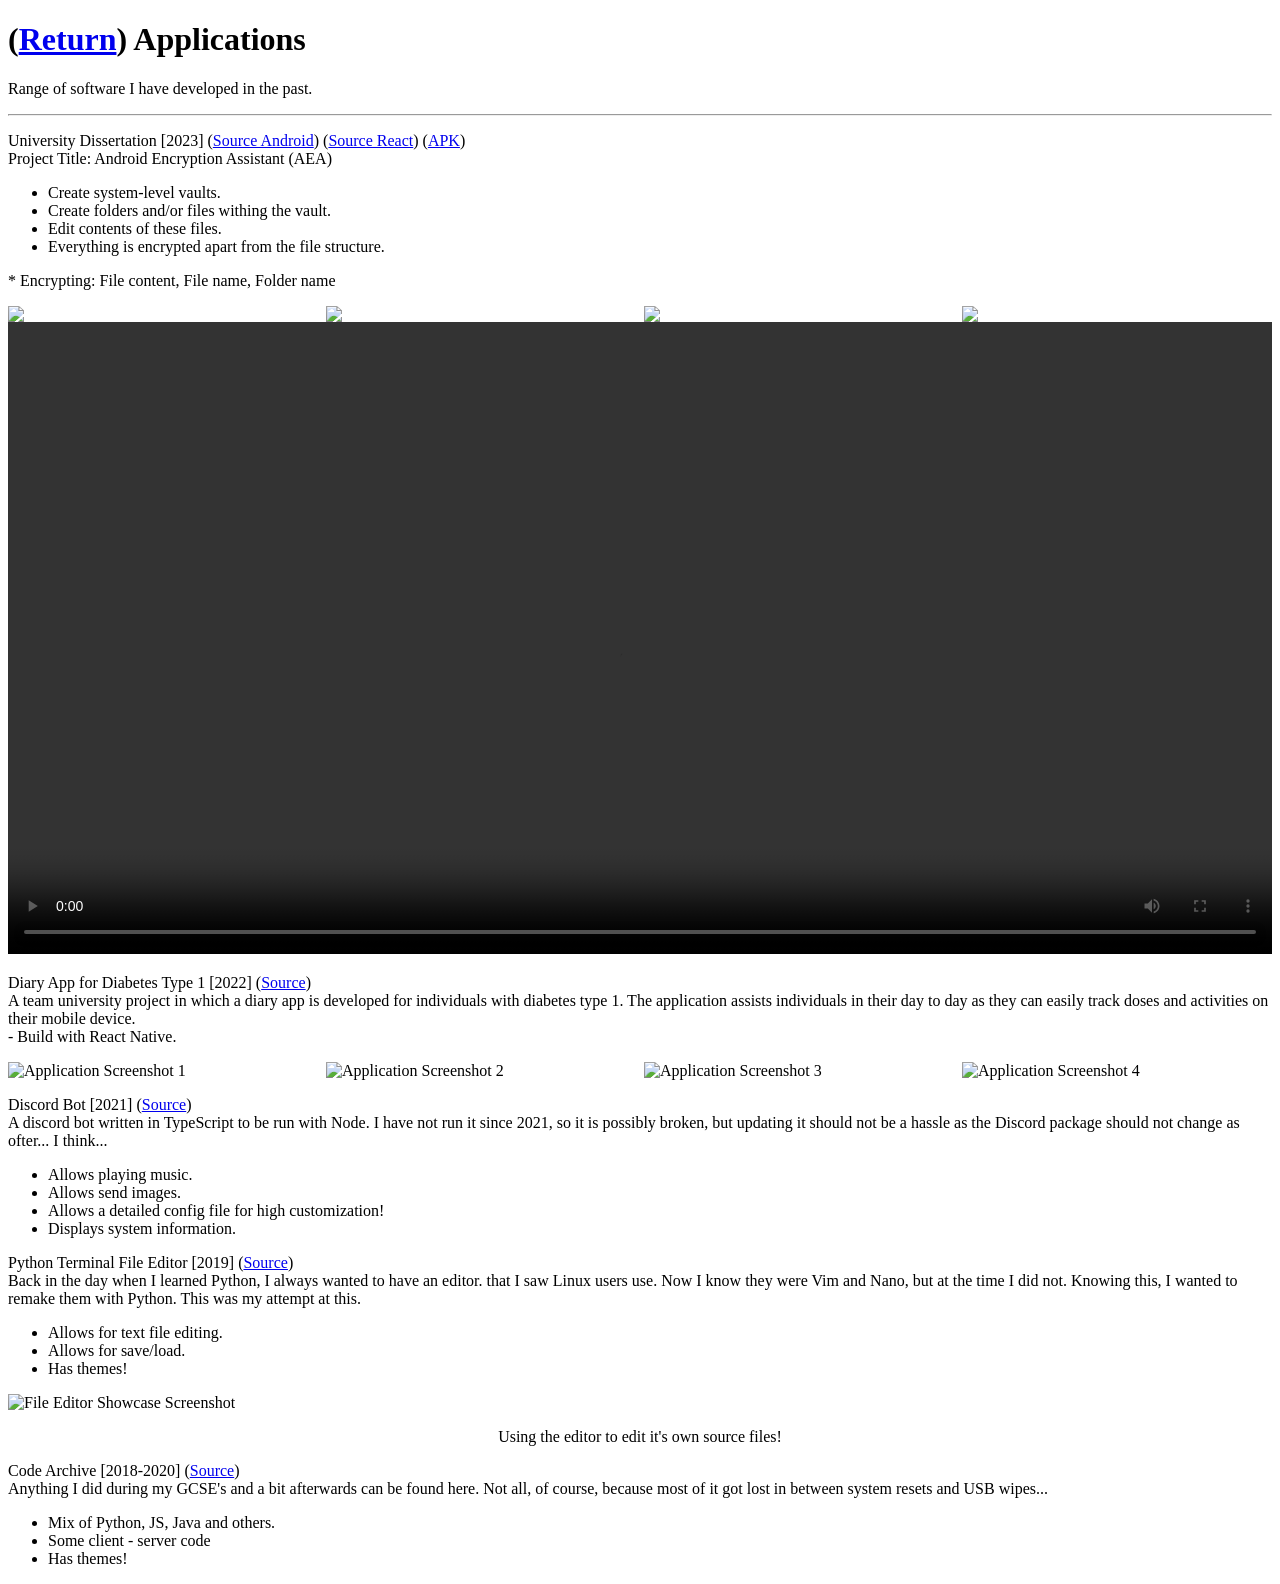
==== applications.html @ 5b5c63b2 "chore: Update github and linkedin username" ====
<!doctype html>
<html lang="en">
  <head>
    <meta charset="UTF-8" />
    <meta http-equiv="X-UA-Compatible" content="IE=edge" />
    <meta name="viewport" content="width=device-width, initial-scale=1.0" />
    <title>Applications | Artur Wagner's Website</title>
    <link rel="stylesheet" href="global.css" />
  </head>
  <body>
    <h1>(<a href="index.html">Return</a>) Applications</h1>
    <p>Range of software I have developed in the past.</p>

    <hr />
    <p>
      <a>University Dissertation [2023]</a>
      (<a href="https://github.com/ArturWagnerUK/aea">Source Android</a>) (<a
        href="https://github.com/ArturWagnerUK/aea-base"
        >Source React</a
      >) (<a
        href="https://github.com/ArturWagnerUK/aea/releases/tag/v.1.0.0-dissertation"
        >APK</a
      >)
      <br />
      Project Title: Android Encryption Assistant (AEA)<br />
    </p>
    <ul>
      <li>Create system-level vaults.</li>
      <li>Create folders and/or files withing the vault.</li>
      <li>Edit contents of these files.</li>
      <li>Everything is encrypted apart from the file structure.</li>
    </ul>
    <p>* Encrypting: File content, File name, Folder name</p>

    <div
      style="
        display: grid;
        grid-template-columns: auto auto auto auto;
        gap: 8px;
      "
    >
      <img
        src="/img/android_encryption_assistant_showcase_1.png"
        width="100%"
      />
      <img
        src="/img/android_encryption_assistant_showcase_2.png"
        width="100%"
      />
      <img
        src="/img/android_encryption_assistant_showcase_3.png"
        width="100%"
      />
      <img
        src="/img/android_encryption_assistant_showcase_4.png"
        width="100%"
      />
    </div>

    <video
      controls
      src="/vid/react-cordova-censored-android-demo.webm"
      width="100%"
      alt="Application Demo Video"
    ></video>
    <p>
      <a> Diary App for Diabetes Type 1 [2022]</a>
      (<a href="https://github.com/ArturWagnerUK/Diabetes-App-React-Native"
        >Source</a
      >)
      <br />
      A team university project in which a diary app is developed for
      individuals with diabetes type 1. The application assists individuals in
      their day to day as they can easily track doses and activities on their
      mobile device. <br />
      - Build with React Native.
    </p>
    <div
      style="
        display: grid;
        grid-template-columns: auto auto auto auto;
        gap: 8px;
      "
    >
      <img
        src="/img/diabetes_app_react_native_showcase_1.png"
        alt="Application Screenshot 1"
        title="Main screen is empty with no data in it"
        width="100%"
      />
      <img
        src="/img/diabetes_app_react_native_showcase_2.png"
        alt="Application Screenshot 2"
        title="Menu bar has been opened here"
        width="100%"
      />
      <img
        src="/img/diabetes_app_react_native_showcase_3.png"
        alt="Application Screenshot 3"
        title="User is adding a new record"
        width="100%"
      />
      <img
        src="/img/diabetes_app_react_native_showcase_4.png"
        alt="Application Screenshot 4"
        title="User inputted data is now visible on the main screen"
        width="100%"
      />
    </div>
    <p>
      <a> Discord Bot [2021]</a>
      (<a href="https://github.com/ArturWagnerUK/DiscordBot">Source</a>)
      <br />
      A discord bot written in TypeScript to be run with Node. I have not run it
      since 2021, so it is possibly broken, but updating it should not be a
      hassle as the Discord package should not change as ofter... I think...
    </p>
    <ul>
      <li>Allows playing music.</li>
      <li>Allows send images.</li>
      <li>Allows a detailed config file for high customization!</li>
      <li>Displays system information.</li>
    </ul>
    <p>
      <a> Python Terminal File Editor [2019] </a>
      (<a href="https://github.com/ArturWagnerUK/CMD">Source</a>)
      <br />
      Back in the day when I learned Python, I always wanted to have an editor.
      that I saw Linux users use. Now I know they were Vim and Nano, but at the
      time I did not. Knowing this, I wanted to remake them with Python. This
      was my attempt at this.
    </p>
    <ul>
      <li>Allows for text file editing.</li>
      <li>Allows for save/load.</li>
      <li>Has themes!</li>
    </ul>
    <img
      src="/2022source/images/cmd-on-site.png"
      width="100%"
      alt="File Editor Showcase Screenshot"
    />
    <p><center>Using the editor to edit it's own source files!</center></p>
    <p>
      <a> Code Archive [2018-2020] </a>
      (<a href="https://github.com/ArturWagnerUK/Projects-2018-2020">Source</a>)
      <br />
      Anything I did during my GCSE's and a bit afterwards can be found here.
      Not all, of course, because most of it got lost in between system resets
      and USB wipes...
    </p>
    <ul>
      <li>Mix of Python, JS, Java and others.</li>
      <li>Some client - server code</li>
      <li>Has themes!</li>
    </ul>
  </body>
</html>
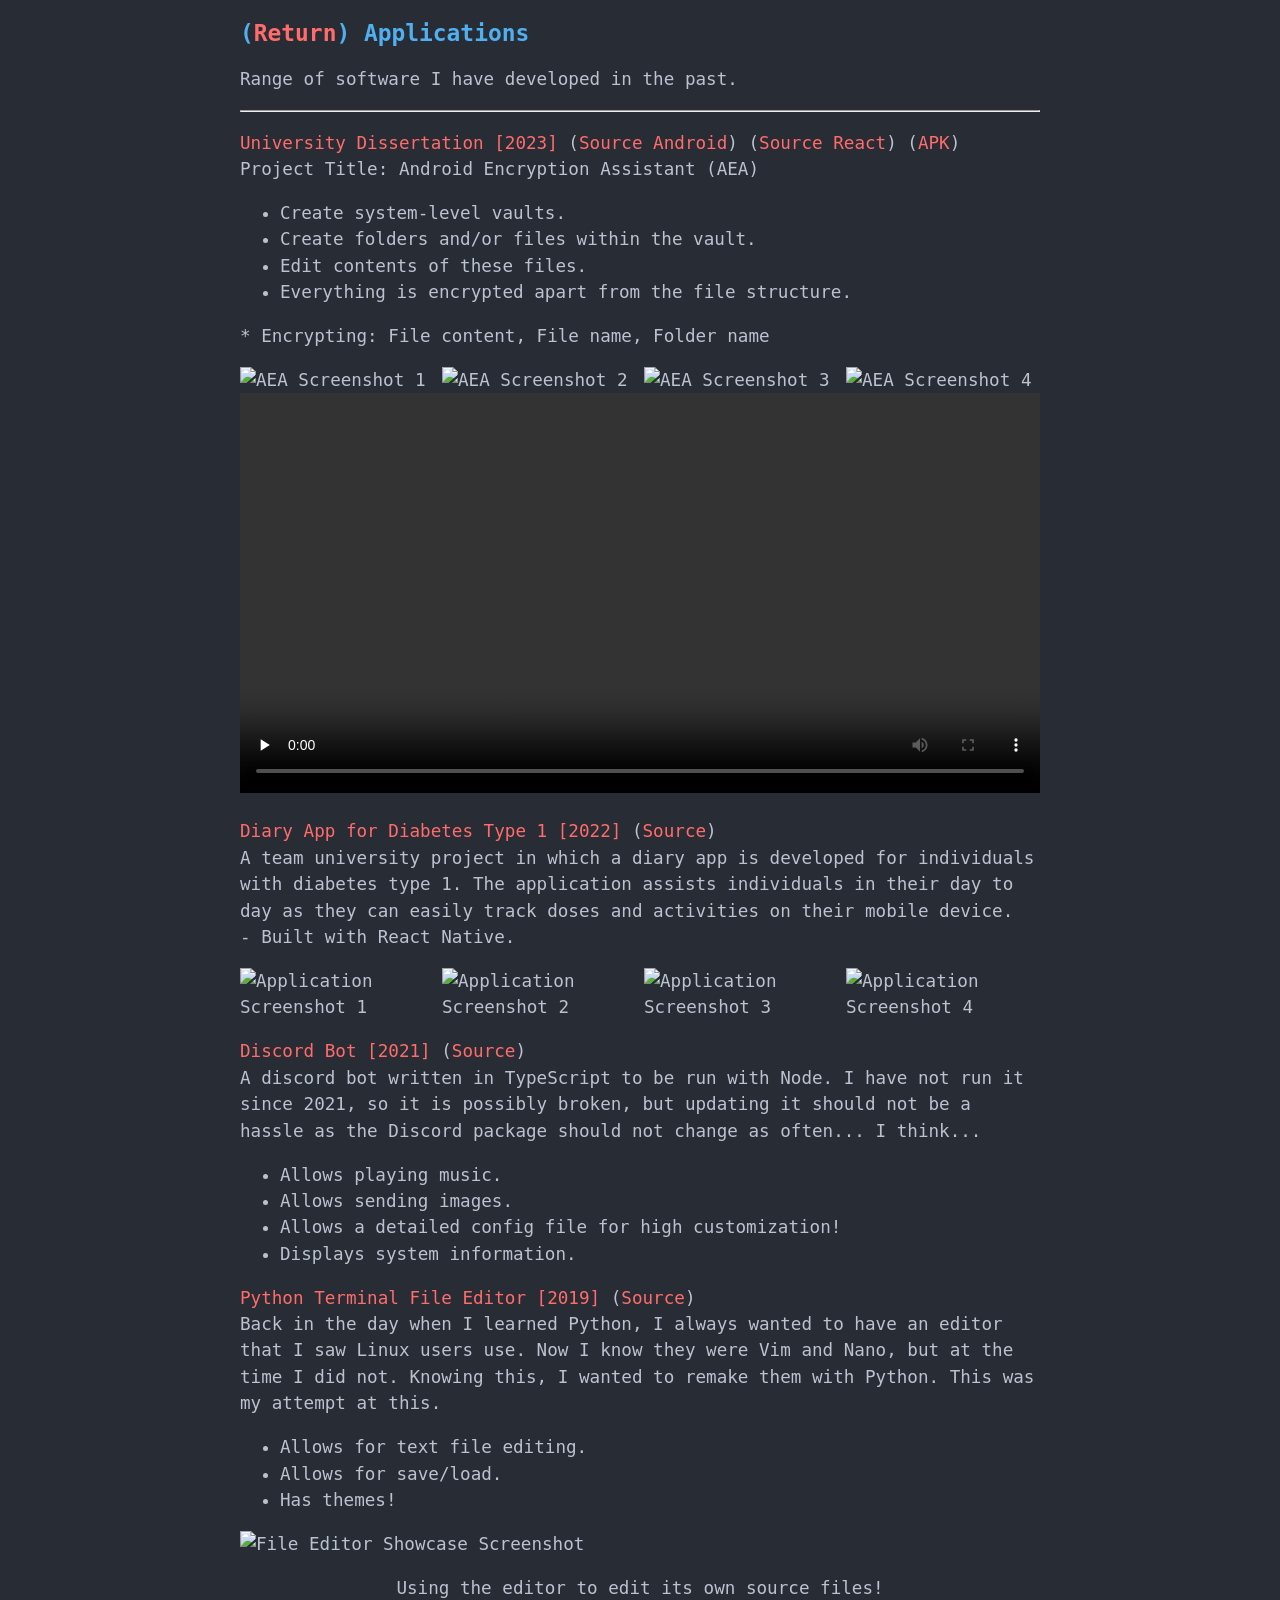
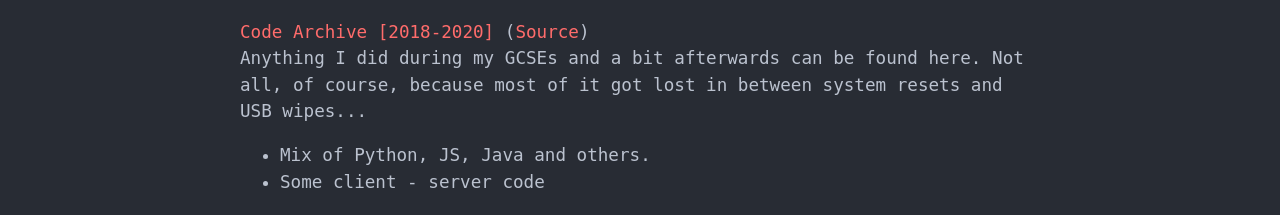
==== commit 5d79e26a: "chore: Fixed typos, outdated info and minor HTML inconsistencies." ====
--- a/applications.html
+++ b/applications.html
@@ -2,7 +2,10 @@
 <html lang="en">
   <head>
     <meta charset="UTF-8" />
-    <meta http-equiv="X-UA-Compatible" content="IE=edge" />
+    <meta
+      name="description"
+      content="Software and applications developed by Artur Wagner."
+    />
     <meta name="viewport" content="width=device-width, initial-scale=1.0" />
     <title>Applications | Artur Wagner's Website</title>
     <link rel="stylesheet" href="global.css" />
@@ -26,42 +29,41 @@
     </p>
     <ul>
       <li>Create system-level vaults.</li>
-      <li>Create folders and/or files withing the vault.</li>
+      <li>Create folders and/or files within the vault.</li>
       <li>Edit contents of these files.</li>
       <li>Everything is encrypted apart from the file structure.</li>
     </ul>
     <p>* Encrypting: File content, File name, Folder name</p>
 
-    <div
-      style="
-        display: grid;
-        grid-template-columns: auto auto auto auto;
-        gap: 8px;
-      "
-    >
+    <div class="gallery">
       <img
         src="/img/android_encryption_assistant_showcase_1.png"
+        alt="AEA Screenshot 1"
         width="100%"
       />
       <img
         src="/img/android_encryption_assistant_showcase_2.png"
+        alt="AEA Screenshot 2"
         width="100%"
       />
       <img
         src="/img/android_encryption_assistant_showcase_3.png"
+        alt="AEA Screenshot 3"
         width="100%"
       />
       <img
         src="/img/android_encryption_assistant_showcase_4.png"
+        alt="AEA Screenshot 4"
         width="100%"
       />
     </div>
 
     <video
       controls
+      preload="none"
       src="/vid/react-cordova-censored-android-demo.webm"
       width="100%"
-      alt="Application Demo Video"
+      aria-label="Application Demo Video"
     ></video>
     <p>
       <a> Diary App for Diabetes Type 1 [2022]</a>
@@ -73,15 +75,9 @@
       individuals with diabetes type 1. The application assists individuals in
       their day to day as they can easily track doses and activities on their
       mobile device. <br />
-      - Build with React Native.
+      - Built with React Native.
     </p>
-    <div
-      style="
-        display: grid;
-        grid-template-columns: auto auto auto auto;
-        gap: 8px;
-      "
-    >
+    <div class="gallery">
       <img
         src="/img/diabetes_app_react_native_showcase_1.png"
         alt="Application Screenshot 1"
@@ -113,11 +109,11 @@
       <br />
       A discord bot written in TypeScript to be run with Node. I have not run it
       since 2021, so it is possibly broken, but updating it should not be a
-      hassle as the Discord package should not change as ofter... I think...
+      hassle as the Discord package should not change as often... I think...
     </p>
     <ul>
       <li>Allows playing music.</li>
-      <li>Allows send images.</li>
+      <li>Allows sending images.</li>
       <li>Allows a detailed config file for high customization!</li>
       <li>Displays system information.</li>
     </ul>
@@ -125,7 +121,7 @@
       <a> Python Terminal File Editor [2019] </a>
       (<a href="https://github.com/ArturWagnerUK/CMD">Source</a>)
       <br />
-      Back in the day when I learned Python, I always wanted to have an editor.
+      Back in the day when I learned Python, I always wanted to have an editor
       that I saw Linux users use. Now I know they were Vim and Nano, but at the
       time I did not. Knowing this, I wanted to remake them with Python. This
       was my attempt at this.
@@ -140,19 +136,20 @@
       width="100%"
       alt="File Editor Showcase Screenshot"
     />
-    <p><center>Using the editor to edit it's own source files!</center></p>
+    <p style="text-align: center">
+      Using the editor to edit its own source files!
+    </p>
     <p>
       <a> Code Archive [2018-2020] </a>
       (<a href="https://github.com/ArturWagnerUK/Projects-2018-2020">Source</a>)
       <br />
-      Anything I did during my GCSE's and a bit afterwards can be found here.
+      Anything I did during my GCSEs and a bit afterwards can be found here.
       Not all, of course, because most of it got lost in between system resets
       and USB wipes...
     </p>
     <ul>
       <li>Mix of Python, JS, Java and others.</li>
       <li>Some client - server code</li>
-      <li>Has themes!</li>
     </ul>
   </body>
 </html>
--- a/global.css
+++ b/global.css
@@ -0,0 +1,157 @@
+/**
+ * Style Sheet used from https://vern.cc/
+ * All credit goes to their community
+ */
+body {
+  font-family:
+    DejaVu Sans Mono,
+    monospace;
+  margin: 20px auto;
+  max-width: 800px;
+  line-height: 1.5em;
+  font-size: 1.1em;
+  background-color: #282c34;
+  color: #bbc2cf;
+  padding: 0 10px;
+  hyphens: auto;
+}
+
+code {
+  border-radius: 8px;
+  background-color: #242830;
+  font-size: 1.1em;
+  line-height: 1.5em;
+  padding: 5px;
+}
+header {
+  display: flex;
+  justify-content: space-between;
+  align-items: center;
+  white-space: nowrap;
+  flex-wrap: wrap;
+}
+
+nav {
+  display: flex;
+  flex-direction: row;
+  flex-wrap: wrap;
+  justify-content: flex-end;
+  gap: 1rem;
+}
+
+nav li {
+  display: inline-block;
+  margin-right: 20px;
+}
+.navlogo {
+  width: 50px;
+  height: 50px;
+}
+a {
+  color: #ff6c6b;
+  text-decoration: none;
+}
+a[href]:hover {
+  color: #ff6c6b;
+  text-decoration: underline;
+}
+h1,
+h2,
+h3 {
+  display: inline; /* Sidenote: who decided on inline? */
+  line-height: 1.2;
+  color: #51afef;
+  font-size: 1.3em;
+}
+h2 {
+  font-size: 1.2em;
+}
+h3 {
+  font-size: 1.1em;
+}
+.h:hover a[aria-hidden] {
+  display: inline;
+  color: #ff6c6b;
+  font-size: 75%;
+}
+.h a[aria-hidden] {
+  display: none;
+}
+pre {
+  tab-size: 4;
+  background: #20232a;
+  color: #969ba6;
+  border: 1px solid lightgrey;
+  padding: 5px;
+}
+.red {
+  color: #ff6c6b;
+}
+.green {
+  color: #98be65;
+}
+input[type="submit"] {
+  padding: 5px 15px;
+  background: #51afef;
+  border: 0 none;
+  -webkit-border-radius: 10px;
+  color: #282c34;
+  border-radius: 10px;
+}
+input[type="checkbox"] {
+  color: #282c34;
+  background-color: #bbc2cf;
+}
+ul[userlist] {
+  list-style: none;
+}
+ul[userlist] li[online]::before {
+  content: "\2022";
+  color: #ff6c6b;
+  font-weight: bold;
+  display: inline-block;
+  width: 1em;
+  margin-left: -1em;
+}
+ul[userlist] li[online$="true"]::before {
+  color: #98be65;
+}
+textarea {
+  background-color: #282c34;
+  color: #bbc2cf;
+}
+input {
+  background-color: #282c34;
+  color: #bbc2cf;
+}
+#TOC {
+  border: 1px solid;
+  position: relative;
+}
+#TOC:before {
+  border-bottom: 1px solid;
+  content: "Table of Contents";
+  display: block;
+  font-weight: bold;
+  padding: 5px;
+  position: relative;
+}
+.date {
+  color: grey;
+  display: block;
+  font-family: monospace;
+  margin-top: 1em;
+  overflow: hidden;
+  white-space: nowrap;
+  width: 16ch;
+}
+.gallery {
+  display: grid;
+  grid-template-columns: repeat(4, 1fr);
+  gap: 8px;
+}
+@media (max-width: 600px) {
+  .gallery {
+    grid-template-columns: repeat(2, 1fr);
+  }
+}
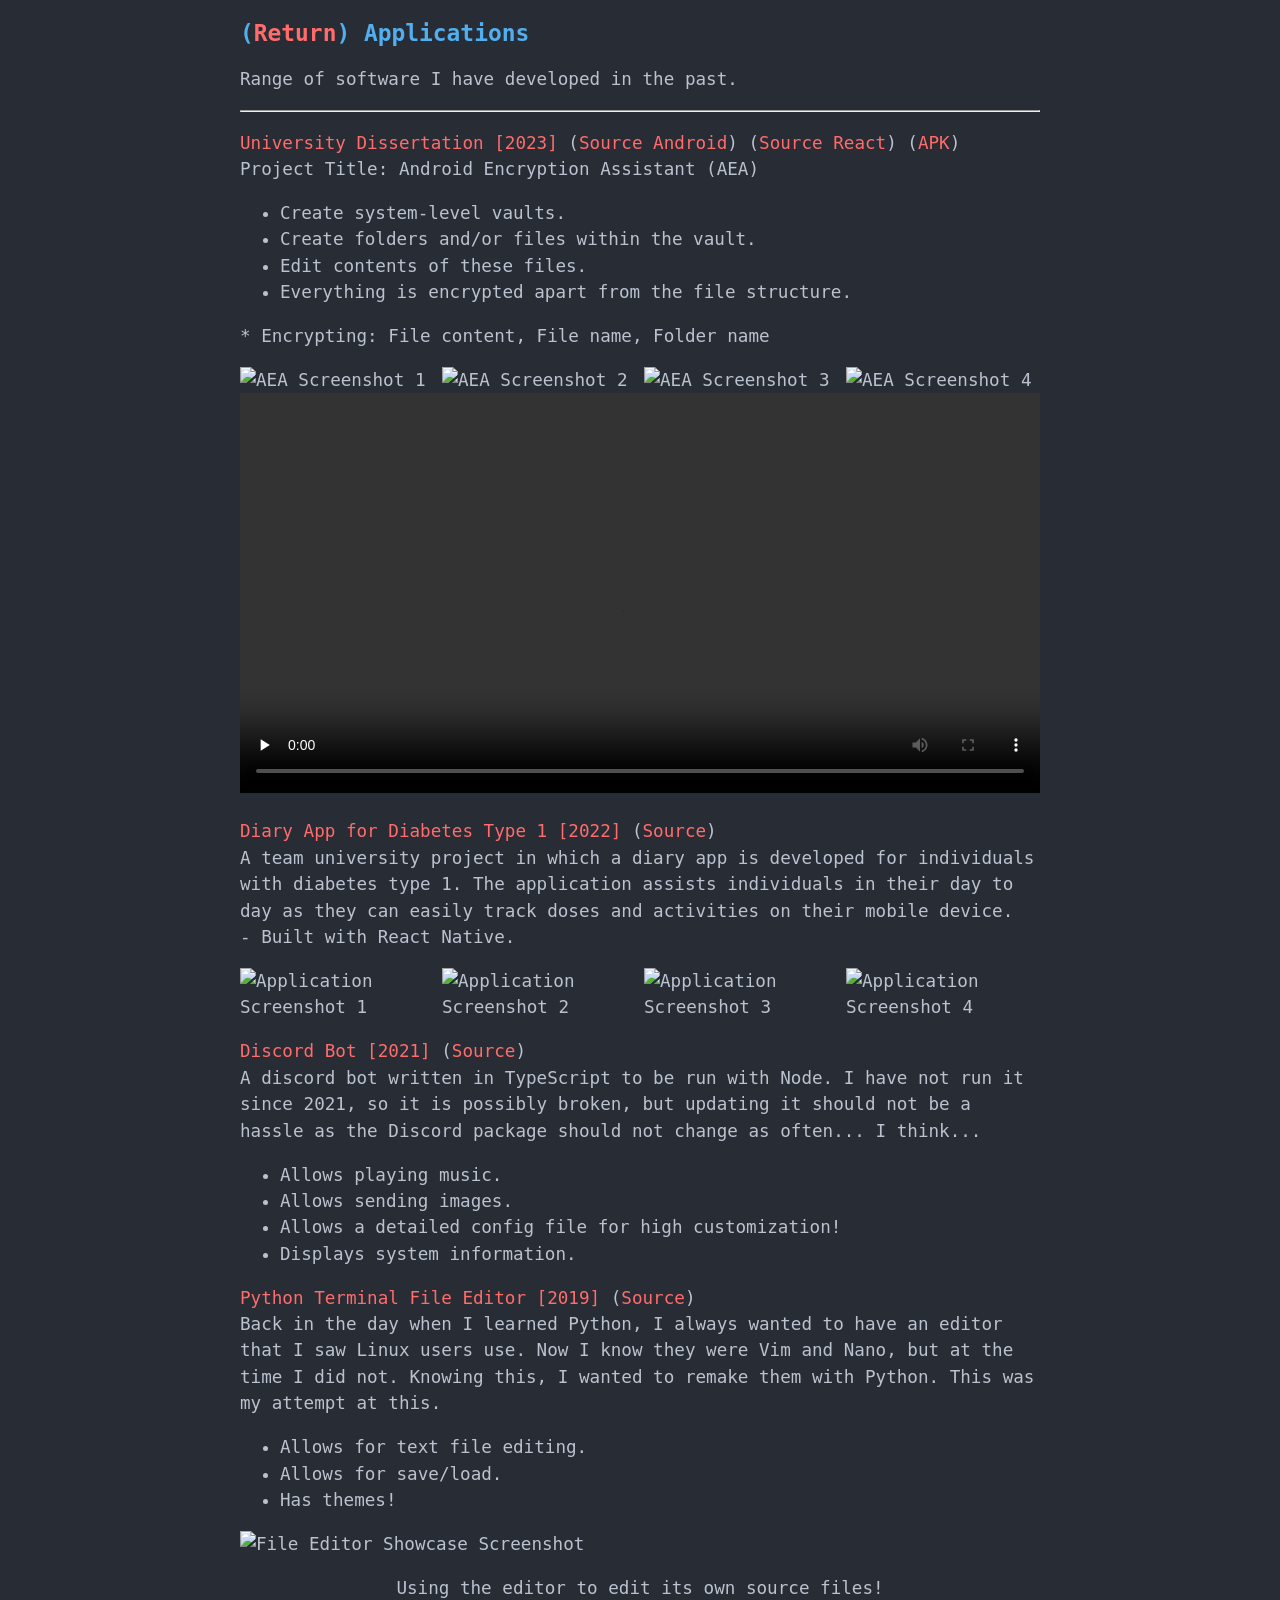
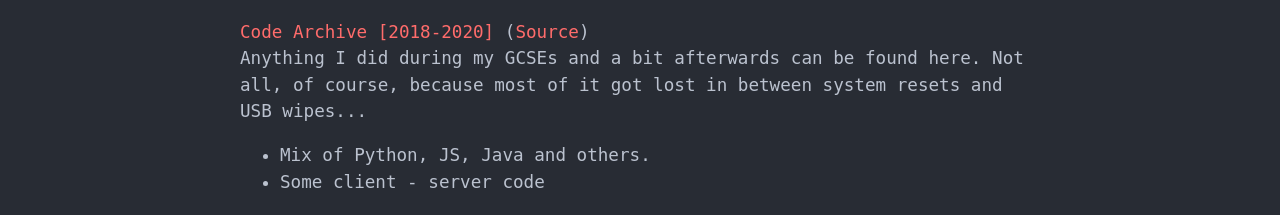
==== commit d97b16ae: "chore: Replaced root paths with relative ones for local assets." ====
--- a/applications.html
+++ b/applications.html
@@ -8,10 +8,10 @@
     />
     <meta name="viewport" content="width=device-width, initial-scale=1.0" />
     <title>Applications | Artur Wagner's Website</title>
-    <link rel="stylesheet" href="global.css" />
+    <link rel="stylesheet" href="./global.css" />
   </head>
   <body>
-    <h1>(<a href="index.html">Return</a>) Applications</h1>
+    <h1>(<a href="./index.html">Return</a>) Applications</h1>
     <p>Range of software I have developed in the past.</p>
 
     <hr />
@@ -37,22 +37,22 @@
 
     <div class="gallery">
       <img
-        src="/img/android_encryption_assistant_showcase_1.png"
+        src="./img/android_encryption_assistant_showcase_1.png"
         alt="AEA Screenshot 1"
         width="100%"
       />
       <img
-        src="/img/android_encryption_assistant_showcase_2.png"
+        src="./img/android_encryption_assistant_showcase_2.png"
         alt="AEA Screenshot 2"
         width="100%"
       />
       <img
-        src="/img/android_encryption_assistant_showcase_3.png"
+        src="./img/android_encryption_assistant_showcase_3.png"
         alt="AEA Screenshot 3"
         width="100%"
       />
       <img
-        src="/img/android_encryption_assistant_showcase_4.png"
+        src="./img/android_encryption_assistant_showcase_4.png"
         alt="AEA Screenshot 4"
         width="100%"
       />
@@ -61,7 +61,7 @@
     <video
       controls
       preload="none"
-      src="/vid/react-cordova-censored-android-demo.webm"
+      src="./vid/react-cordova-censored-android-demo.webm"
       width="100%"
       aria-label="Application Demo Video"
     ></video>
@@ -79,25 +79,25 @@
     </p>
     <div class="gallery">
       <img
-        src="/img/diabetes_app_react_native_showcase_1.png"
+        src="./img/diabetes_app_react_native_showcase_1.png"
         alt="Application Screenshot 1"
         title="Main screen is empty with no data in it"
         width="100%"
       />
       <img
-        src="/img/diabetes_app_react_native_showcase_2.png"
+        src="./img/diabetes_app_react_native_showcase_2.png"
         alt="Application Screenshot 2"
         title="Menu bar has been opened here"
         width="100%"
       />
       <img
-        src="/img/diabetes_app_react_native_showcase_3.png"
+        src="./img/diabetes_app_react_native_showcase_3.png"
         alt="Application Screenshot 3"
         title="User is adding a new record"
         width="100%"
       />
       <img
-        src="/img/diabetes_app_react_native_showcase_4.png"
+        src="./img/diabetes_app_react_native_showcase_4.png"
         alt="Application Screenshot 4"
         title="User inputted data is now visible on the main screen"
         width="100%"
